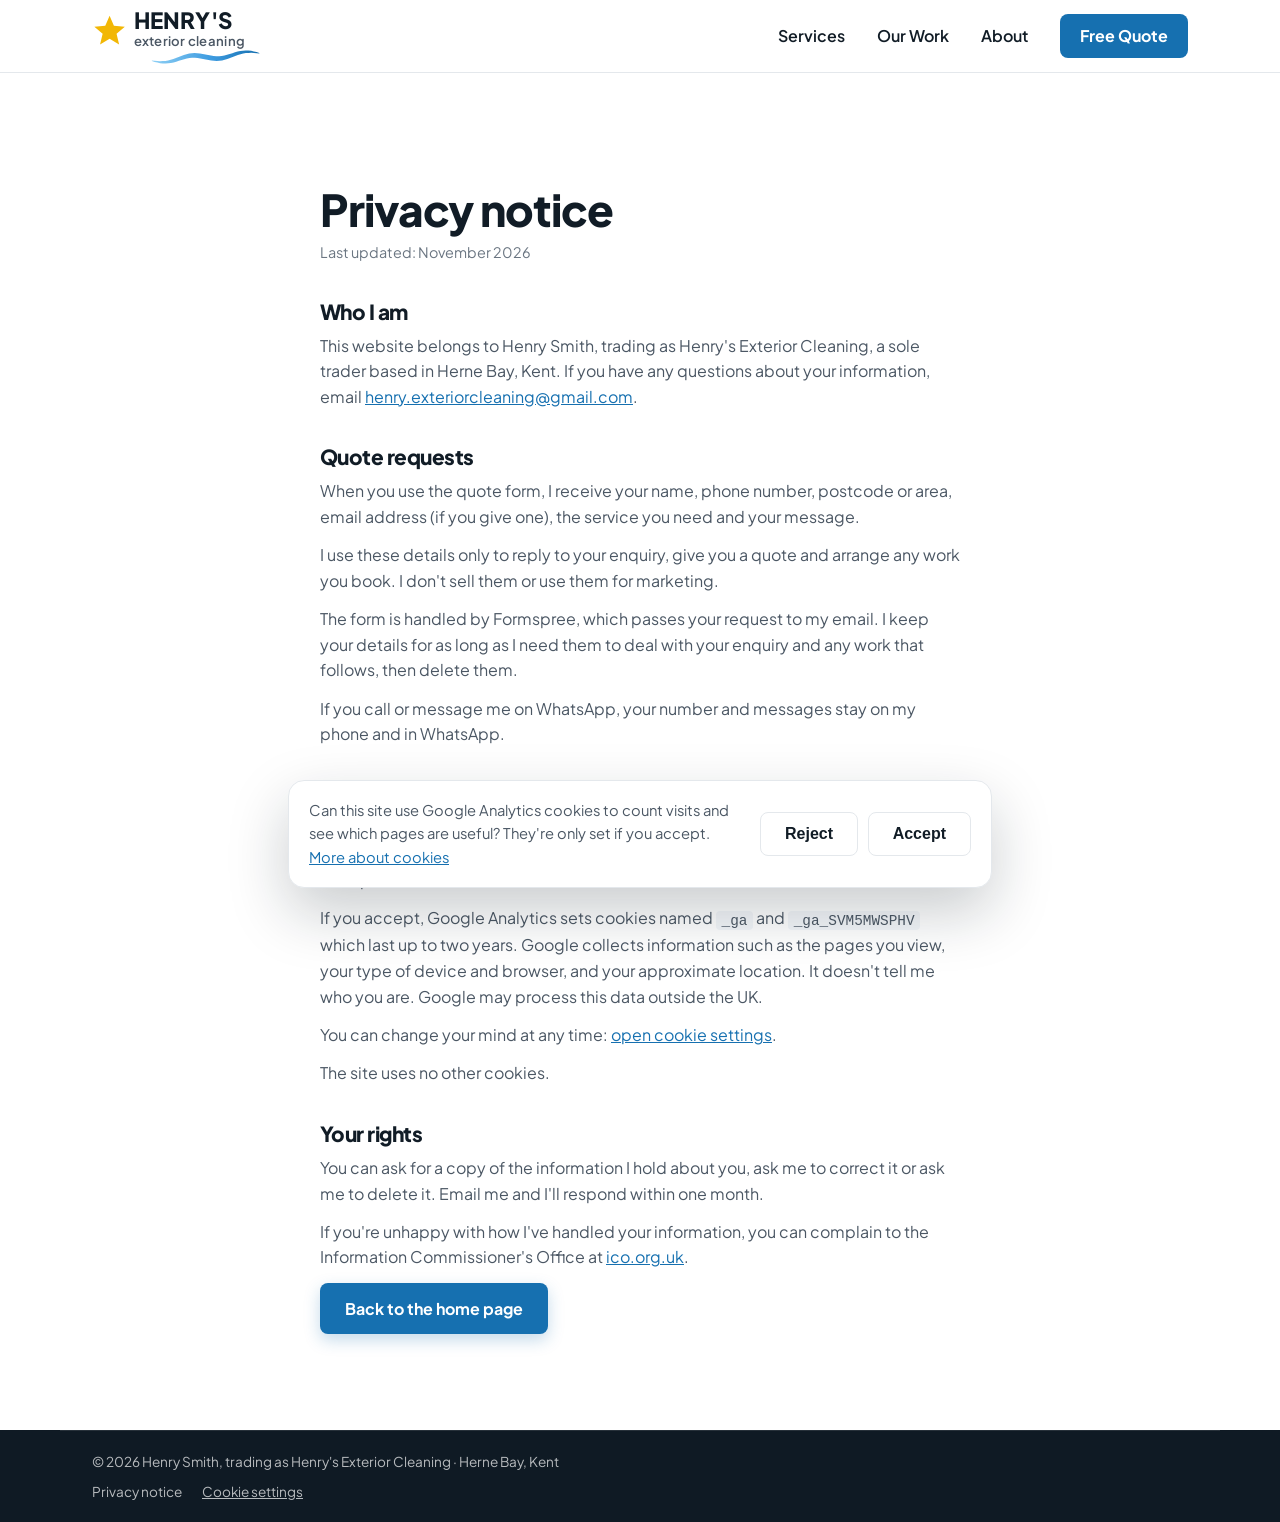
==== privacy.html @ 07d32bc8 "Add Google Analytics with a cookie consent banner and a privacy notice - Analytics (G-SVM5MWSPHV) on" ====
<!DOCTYPE html>
<html lang="en-GB">
<head>
  <meta charset="UTF-8">
  <meta name="viewport" content="width=device-width, initial-scale=1.0">
  <title>Privacy notice | Henry's Exterior Cleaning</title>
  <meta name="robots" content="noindex">
  <link rel="preconnect" href="https://fonts.googleapis.com">
  <link rel="preconnect" href="https://fonts.gstatic.com" crossorigin>
  <link href="https://fonts.googleapis.com/css2?family=Plus+Jakarta+Sans:wght@400;500;600;700;800&display=swap" rel="stylesheet">
  <link rel="stylesheet" href="css/style.css">
</head>
<body class="no-mobile-bar">

  <header class="site-header">
    <div class="container header-inner">
      <a href="index.html" class="logo" aria-label="Henry's Exterior Cleaning, home page">
        <svg class="logo-star" viewBox="0 0 24 24" aria-hidden="true"><path d="M12 1.8l2.95 6.9 7.45.6-5.65 4.9 1.75 7.3L12 17.6l-6.5 3.9 1.75-7.3L1.6 9.3l7.45-.6z"/></svg>
        <span class="logo-text" aria-hidden="true">
          <span class="logo-name">Henry's</span>
          <span class="logo-sub">exterior cleaning</span>
          <svg class="logo-swoosh" viewBox="0 0 150 12" preserveAspectRatio="none">
            <defs>
              <linearGradient id="water" x1="0" x2="1" y1="0" y2="0">
                <stop offset="0" stop-color="#8fd0f5"/>
                <stop offset="0.55" stop-color="#3d9be0"/>
                <stop offset="1" stop-color="#1670b0"/>
              </linearGradient>
            </defs>
            <path fill="url(#water)" d="M1.0 5.65 L4.7 6.12 L8.4 6.58 L12.1 6.94 L15.8 7.11 L19.5 7.08 L23.2 6.82 L26.9 6.34 L30.6 5.69 L34.3 4.90 L38.0 4.06 L41.7 3.22 L45.4 2.47 L49.1 1.86 L52.8 1.45 L56.5 1.28 L60.2 1.35 L63.9 1.65 L67.6 2.16 L71.3 2.81 L75.0 3.55 L78.7 4.30 L82.4 4.98 L86.1 5.54 L89.8 5.92 L93.5 6.08 L97.2 6.02 L100.9 5.74 L104.6 5.29 L108.3 4.70 L112.0 4.06 L115.7 3.42 L119.4 2.87 L123.1 2.46 L126.8 2.25 L130.5 2.28 L134.2 2.55 L137.9 3.05 L141.6 3.76 L145.3 4.63 L149.0 5.65 L149.0 6.35 L145.3 5.88 L141.6 5.42 L137.9 5.06 L134.2 4.89 L130.5 4.92 L126.8 5.18 L123.1 5.66 L119.4 6.31 L115.7 7.10 L112.0 7.94 L108.3 8.78 L104.6 9.53 L100.9 10.14 L97.2 10.55 L93.5 10.72 L89.8 10.65 L86.1 10.35 L82.4 9.84 L78.7 9.19 L75.0 8.45 L71.3 7.70 L67.6 7.02 L63.9 6.46 L60.2 6.08 L56.5 5.92 L52.8 5.98 L49.1 6.26 L45.4 6.71 L41.7 7.30 L38.0 7.94 L34.3 8.58 L30.6 9.13 L26.9 9.54 L23.2 9.75 L19.5 9.72 L15.8 9.45 L12.1 8.95 L8.4 8.24 L4.7 7.37 L1.0 6.35Z"/>
          </svg>
        </span>
      </a>

      <button class="menu-toggle" aria-expanded="false" aria-controls="site-nav">
        <span class="menu-toggle-bar" aria-hidden="true"></span>
        <span class="visually-hidden">Menu</span>
      </button>

      <nav id="site-nav" class="site-nav" aria-label="Main">
        <a href="index.html#services">Services</a>
        <a href="index.html#work">Our Work</a>
        <a href="index.html#about">About</a>
        <a href="index.html#contact" class="nav-cta">Free Quote</a>
      </nav>
    </div>
  </header>

  <main class="legal">
    <div class="container legal-inner">
      <h1>Privacy notice</h1>
      <p class="legal-updated">Last updated: November 2026</p>

      <h2>Who I am</h2>
      <p>This website belongs to Henry Smith, trading as Henry's Exterior Cleaning, a sole trader based in Herne Bay, Kent. If you have any questions about your information, email <a href="mailto:henry.exteriorcleaning@gmail.com">henry.exteriorcleaning@gmail.com</a>.</p>

      <h2>Quote requests</h2>
      <p>When you use the quote form, I receive your name, phone number, postcode or area, email address (if you give one), the service you need and your message.</p>
      <p>I use these details only to reply to your enquiry, give you a quote and arrange any work you book. I don't sell them or use them for marketing.</p>
      <p>The form is handled by Formspree, which passes your request to my email. I keep your details for as long as I need them to deal with your enquiry and any work that follows, then delete them.</p>
      <p>If you call or message me on WhatsApp, your number and messages stay on my phone and in WhatsApp.</p>

      <h2 id="cookies">Cookies and Google Analytics</h2>
      <p>With your permission, this site uses Google Analytics to count visits and see which pages people use and how they found the site. Nothing is set unless you choose Accept on the cookie banner.</p>
      <p>If you accept, Google Analytics sets cookies named <code>_ga</code> and <code>_ga_SVM5MWSPHV</code> which last up to two years. Google collects information such as the pages you view, your type of device and browser, and your approximate location. It doesn't tell me who you are. Google may process this data outside the UK.</p>
      <p>You can change your mind at any time: <button type="button" class="link-button" data-cookie-settings>open cookie settings</button>.</p>
      <p>The site uses no other cookies.</p>

      <h2>Your rights</h2>
      <p>You can ask for a copy of the information I hold about you, ask me to correct it or ask me to delete it. Email me and I'll respond within one month.</p>
      <p>If you're unhappy with how I've handled your information, you can complain to the Information Commissioner's Office at <a href="https://ico.org.uk/make-a-complaint/" target="_blank" rel="noopener">ico.org.uk</a>.</p>

      <p class="legal-back"><a href="index.html" class="btn btn-primary">Back to the home page</a></p>
    </div>
  </main>

  <footer class="site-footer site-footer--simple">
    <div class="container footer-bottom">
      <p>&copy; <span id="year">2026</span> Henry Smith, trading as Henry's Exterior Cleaning &middot; Herne Bay, Kent</p>
      <p class="footer-legal">
        <a href="privacy.html">Privacy notice</a>
        <button type="button" class="link-button" data-cookie-settings>Cookie settings</button>
      </p>
    </div>
  </footer>

  <!-- Cookie consent: Google Analytics only loads after "Accept" (see js/main.js) -->
  <div class="cookie-banner" id="cookie-banner" role="region" aria-label="Cookie choices" hidden>
    <p>Can this site use Google Analytics cookies to count visits and see which pages are useful? They're only set if you accept. <a href="#cookies">More about cookies</a></p>
    <div class="cookie-actions">
      <button type="button" class="btn btn-secondary" data-consent="denied">Reject</button>
      <button type="button" class="btn btn-secondary" data-consent="granted">Accept</button>
    </div>
  </div>

  <script src="js/main.js"></script>
</body>
</html>
---- css/style.css ----
/* =========================================================
   Henry's Exterior Cleaning — styles (mobile-first)
   ========================================================= */

/* ---------- Design tokens ---------- */
:root {
  --heading: #111c26;      /* headings, logo text */
  --text: #4b5764;         /* body text */
  --text-muted: #6b7682;
  --line: #e4e8ec;         /* borders */
  --surface: #f4f7fa;      /* light section background */
  --white: #ffffff;
  --ink: #0f1a24;          /* footer only */

  --blue: #1670b0;         /* the one accent: buttons, links, icons */
  --blue-dark: #115a8e;
  --blue-bright: #3d9be0;
  --blue-tint: #e8f2fa;
  --gold: #f2b705;         /* logo star and review stars only */

  --font: "Plus Jakarta Sans", system-ui, -apple-system, "Segoe UI", Roboto, sans-serif;

  --radius: 8px;
  --radius-lg: 16px;
  --shadow: 0 10px 30px rgba(15, 26, 36, 0.08);
  --shadow-lg: 0 24px 60px rgba(15, 26, 36, 0.22);
  --header-height: 72px;

  --space-section: clamp(3.5rem, 8vw, 6rem);
  --gutter: clamp(1rem, 4vw, 2rem);
}

/* ---------- Base ---------- */
*,
*::before,
*::after {
  margin: 0;
  padding: 0;
  box-sizing: border-box;
}

html {
  scroll-behavior: smooth;
  scroll-padding-top: var(--header-height);
}

body {
  font-family: var(--font);
  font-size: 1rem;
  line-height: 1.6;
  color: var(--text);
  background: var(--white);
  -webkit-font-smoothing: antialiased;
}

img {
  display: block;
  max-width: 100%;
  height: auto;
}

h1, h2, h3 {
  color: var(--heading);
  line-height: 1.12;
  font-weight: 800;
  letter-spacing: -0.025em;
}

h2 {
  font-size: clamp(1.75rem, 4vw, 2.5rem);
  margin-bottom: 1rem;
}

a {
  color: var(--blue);
}

.container {
  width: 100%;
  max-width: 1160px;
  margin: 0 auto;
  padding: 0 var(--gutter);
}

section {
  padding: var(--space-section) 0;
}

.visually-hidden {
  position: absolute;
  width: 1px;
  height: 1px;
  overflow: hidden;
  clip: rect(0 0 0 0);
  white-space: nowrap;
}

:focus-visible {
  outline: 3px solid var(--blue-bright);
  outline-offset: 2px;
}

/* ---------- Buttons ---------- */
.btn {
  display: inline-flex;
  align-items: center;
  justify-content: center;
  gap: 0.55rem;
  min-height: 50px;
  padding: 0.75rem 1.5rem;
  border-radius: var(--radius);
  border: 1px solid transparent;
  font-weight: 700;
  font-size: 1rem;
  text-decoration: none;
  transition: background-color 0.2s, border-color 0.2s, color 0.2s;
}

.btn-primary {
  background: var(--blue);
  color: var(--white);
  box-shadow: 0 6px 16px rgba(22, 112, 176, 0.25);
}

.btn-primary:hover {
  background: var(--blue-dark);
}

.btn-secondary {
  border-color: var(--line);
  color: var(--heading);
  background: var(--white);
}

.btn-secondary:hover {
  border-color: var(--blue);
  color: var(--blue);
}

/* Quiet secondary button for use on photos / dark backgrounds */
.btn-ghost {
  border-color: rgba(255, 255, 255, 0.55);
  color: var(--white);
  background: rgba(255, 255, 255, 0.08);
  backdrop-filter: blur(4px);
}

.btn-ghost:hover {
  border-color: var(--white);
  background: rgba(255, 255, 255, 0.18);
}

.btn-icon {
  width: 1.2rem;
  height: 1.2rem;
}

/* ---------- Header ---------- */
.site-header {
  position: sticky;
  top: 0;
  z-index: 100;
  background: rgba(255, 255, 255, 0.96);
  backdrop-filter: blur(8px);
  border-bottom: 1px solid var(--line);
}

.header-inner {
  display: flex;
  align-items: center;
  justify-content: space-between;
  min-height: var(--header-height);
}

/* Logo: gold star + stacked text + watery wave (based on his shirt logo) */
.logo {
  display: flex;
  align-items: center;
  gap: 0.4rem;
  padding: 0.5rem 0;
  color: var(--heading);
  text-decoration: none;
}

.logo-star {
  flex: none;
  width: 2.2rem;
  height: 2.2rem;
  fill: var(--gold);
  margin-top: -0.7rem; /* sits up by "Henry's", like the shirt logo */
}

.logo-text {
  position: relative;
  display: flex;
  flex-direction: column;
  line-height: 1;
  padding-bottom: 1rem;
}

.logo-name {
  font-size: 1.4rem;
  font-weight: 800;
  text-transform: uppercase;
  letter-spacing: 0.01em;
}

.logo-sub {
  font-size: 0.82rem;
  font-weight: 600;
  letter-spacing: 0.02em;
  color: var(--text);
  margin-top: 0.15rem;
}

/* Wave under the text, nudged right of centre */
.logo-swoosh {
  position: absolute;
  bottom: 0;
  left: 16%;
  width: 98%;
  height: 0.75rem;
  transform: rotate(-4deg); /* rises slightly to the right, like the shirt logo */
  transform-origin: center;
}

/* Mobile menu button */
.menu-toggle {
  display: flex;
  align-items: center;
  justify-content: center;
  width: 48px;
  height: 48px;
  background: none;
  border: 0;
  cursor: pointer;
}

.menu-toggle-bar,
.menu-toggle-bar::before,
.menu-toggle-bar::after {
  display: block;
  width: 24px;
  height: 2px;
  background: var(--heading);
  border-radius: 2px;
  transition: transform 0.25s, opacity 0.25s;
}

.menu-toggle-bar {
  position: relative;
}

.menu-toggle-bar::before,
.menu-toggle-bar::after {
  content: "";
  position: absolute;
  left: 0;
}

.menu-toggle-bar::before { top: -7px; }
.menu-toggle-bar::after  { top: 7px; }

.menu-toggle[aria-expanded="true"] .menu-toggle-bar { background: transparent; }
.menu-toggle[aria-expanded="true"] .menu-toggle-bar::before { transform: translateY(7px) rotate(45deg); }
.menu-toggle[aria-expanded="true"] .menu-toggle-bar::after  { transform: translateY(-7px) rotate(-45deg); }

/* Mobile nav: dropdown panel under the header */
.site-nav {
  display: none;
  position: absolute;
  top: 100%;
  left: 0;
  right: 0;
  flex-direction: column;
  padding: 0.5rem var(--gutter) 1.25rem;
  background: var(--white);
  border-bottom: 1px solid var(--line);
  box-shadow: var(--shadow);
}

.site-nav.is-open {
  display: flex;
}

.site-nav a {
  color: var(--heading);
  text-decoration: none;
  font-weight: 600;
  padding: 0.85rem 0;
  border-bottom: 1px solid var(--line);
}

.site-nav a.nav-cta {
  margin-top: 0.75rem;
  border: 0;
  border-radius: var(--radius);
  background: var(--blue);
  color: var(--white);
  text-align: center;
  font-weight: 700;
}

/* ---------- Hero ---------- */
/* Full-width photo background with a dark overlay so white text reads clearly.
   Overlay is heaviest on the text side and lighter on the right so the result shows. */
.hero {
  position: relative;
  isolation: isolate;
  overflow: hidden;
  color: rgba(255, 255, 255, 0.88);
  background: var(--ink);
  padding: clamp(3rem, 8vw, 6rem) 0 clamp(3.5rem, 8vw, 6rem);
}

.hero-bg,
.hero-bg img {
  position: absolute;
  inset: 0;
  width: 100%;
  height: 100%;
  object-fit: cover;
  object-position: center 70%;
  z-index: -2;
}

.hero::before {
  content: "";
  position: absolute;
  inset: 0;
  z-index: -1;
  background: linear-gradient(180deg, rgba(10, 18, 26, 0.82) 0%, rgba(10, 18, 26, 0.6) 55%, rgba(10, 18, 26, 0.75) 100%);
}

.hero-inner {
  display: grid;
  gap: 2.5rem;
  align-items: center;
}

.eyebrow {
  margin-bottom: 1rem;
  font-size: 0.8rem;
  font-weight: 700;
  letter-spacing: 0.12em;
  text-transform: uppercase;
  color: #8fd0f5;
}

.hero h1 {
  color: var(--white);
  font-size: clamp(2.1rem, 5vw, 3.5rem);
  margin-bottom: 1.25rem;
  max-width: 16ch;
  text-shadow: 0 2px 20px rgba(0, 0, 0, 0.25);
}

.hero-lead {
  font-size: clamp(1.05rem, 2vw, 1.2rem);
  max-width: 34rem;
  margin-bottom: 2rem;
}

.hero-buttons {
  display: flex;
  flex-wrap: wrap;
  gap: 0.75rem;
  margin-bottom: 2rem;
}

.hero-buttons .btn {
  flex: 1 1 220px;
}

.hero-points {
  display: grid;
  gap: 0.6rem;
  list-style: none;
  font-weight: 600;
  color: var(--white);
}

.hero-points li {
  display: flex;
  align-items: center;
  gap: 0.65rem;
}

.hero-points svg {
  flex: none;
  width: 1.4rem;
  height: 1.4rem;
  padding: 0.2rem;
  border-radius: 50%;
  background: rgba(255, 255, 255, 0.16);
  fill: none;
  stroke: var(--white);
  stroke-width: 3;
  stroke-linecap: round;
  stroke-linejoin: round;
}

/* Henry's photo card */
.henry-card {
  width: 70%;
  max-width: 300px;
  padding: 6px 6px 0;
  border-radius: var(--radius-lg);
  background: var(--white);
  box-shadow: var(--shadow-lg);
}

.henry-card img {
  border-radius: calc(var(--radius-lg) - 4px);
}

.henry-card figcaption {
  padding: 0.45rem 0.25rem 0.55rem;
  font-size: 0.85rem;
  font-weight: 700;
  color: var(--heading);
  text-align: center;
}

/* ---------- Shared section bits ---------- */
.section-head {
  max-width: 40rem;
  margin-bottom: clamp(2rem, 5vw, 3rem);
}

.section-head--center {
  margin-left: auto;
  margin-right: auto;
  text-align: center;
}

.section-head p:last-child {
  font-size: 1.1rem;
}

.kicker {
  margin-bottom: 0.6rem;
  font-size: 0.8rem;
  font-weight: 700;
  letter-spacing: 0.12em;
  text-transform: uppercase;
  color: var(--blue);
}

h3 {
  font-size: 1.15rem;
  margin-bottom: 0.35rem;
  letter-spacing: -0.01em;
}

.btn-block {
  width: 100%;
}

/* ---------- Services ---------- */
.service-features {
  display: grid;
  gap: 1.25rem;
  margin-bottom: 1.25rem;
}

.service-feature {
  position: relative;
  overflow: hidden;
  min-height: 300px;
  display: flex;
  align-items: flex-end;
  border-radius: var(--radius-lg);
  background: var(--ink);
  isolation: isolate;
}

.service-feature img {
  position: absolute;
  inset: 0;
  width: 100%;
  height: 100%;
  object-fit: cover;
  z-index: -2;
  transition: transform 0.5s ease;
}

/* Keep Henry in frame when the square photo is cropped */
.service-feature--window img {
  object-position: 15% center;
}

.service-feature:hover img {
  transform: scale(1.04);
}

/* Fade to dark at the bottom so the text reads */
.service-feature::after {
  content: "";
  position: absolute;
  inset: 0;
  z-index: -1;
  background: linear-gradient(180deg, rgba(10, 18, 26, 0) 35%, rgba(10, 18, 26, 0.88) 100%);
}

.service-feature-body {
  padding: 1.5rem;
  color: rgba(255, 255, 255, 0.88);
}

.service-feature h3 {
  color: var(--white);
  font-size: 1.35rem;
}

.service-list {
  display: grid;
  gap: 1.25rem;
  list-style: none;
}

.service-item {
  display: flex;
  gap: 1rem;
  align-items: flex-start;
  padding: 1.5rem;
  border: 1px solid var(--line);
  border-radius: var(--radius-lg);
  background: var(--white);
  transition: border-color 0.2s, box-shadow 0.2s;
}

.service-item:hover {
  border-color: transparent;
  box-shadow: var(--shadow);
}

.service-icon {
  flex: none;
  display: grid;
  place-items: center;
  width: 3rem;
  height: 3rem;
  border-radius: 12px;
  background: var(--blue-tint);
}

.service-icon svg {
  width: 1.6rem;
  height: 1.6rem;
  fill: none;
  stroke: var(--blue);
  stroke-width: 1.8;
  stroke-linecap: round;
  stroke-linejoin: round;
}

/* ---------- Our work ---------- */
.work {
  background: var(--surface);
}

/* Swipeable row: one job per screen on phones, with a peek of the next */
.work-grid {
  --work-gap: 1rem;
  display: grid;
  grid-auto-flow: column;
  grid-auto-columns: 86%;
  gap: var(--work-gap);
  overflow-x: auto;
  overscroll-behavior-x: contain;
  scroll-snap-type: x mandatory;
  scrollbar-width: none;
}

.work-grid::-webkit-scrollbar {
  display: none;
}

.work-grid:focus-visible {
  outline: 2px solid var(--blue);
  outline-offset: 4px;
  border-radius: var(--radius-lg);
}

.work-item {
  scroll-snap-align: start;
}

.work-controls {
  display: flex;
  align-items: center;
  justify-content: center;
  gap: 1.25rem;
  margin-top: 1.5rem;
}

.work-arrow {
  display: grid;
  place-items: center;
  width: 2.75rem;
  height: 2.75rem;
  border: 1px solid var(--line);
  border-radius: 50%;
  background: var(--white);
  color: var(--heading);
  cursor: pointer;
  transition: border-color 0.2s, color 0.2s, opacity 0.2s;
}

.work-arrow:hover:not(:disabled) {
  border-color: var(--blue);
  color: var(--blue);
}

.work-arrow:disabled {
  opacity: 0.35;
  cursor: default;
}

.work-arrow svg {
  width: 1.25rem;
  height: 1.25rem;
  fill: none;
  stroke: currentColor;
  stroke-width: 2.2;
  stroke-linecap: round;
  stroke-linejoin: round;
}

.work-count {
  min-width: 3.5rem;
  text-align: center;
  font-weight: 600;
  color: var(--text-muted);
  font-variant-numeric: tabular-nums;
}

.work-item figcaption {
  margin-top: 0.7rem;
  font-weight: 600;
  color: var(--heading);
}

.work-photo {
  position: relative;
  overflow: hidden;
  border-radius: var(--radius-lg);
  aspect-ratio: 4 / 3;
  background: var(--line);
}

.work-photo img {
  width: 100%;
  height: 100%;
  object-fit: cover;
}

/* Before and after photos side by side */
.work-pair {
  position: relative;
  display: grid;
  grid-template-columns: 1fr 1fr;
  gap: 0.5rem;
}

.work-pair .work-photo {
  aspect-ratio: 3 / 4;
}

/* Before/After labels, shown on the first pair only */
.ba-tag {
  position: absolute;
  top: 0.75rem;
  left: 0.75rem;
  padding: 0.3rem 0.75rem;
  border-radius: 999px;
  background: rgba(255, 255, 255, 0.92);
  color: var(--heading);
  font-size: 0.72rem;
  font-weight: 700;
  letter-spacing: 0.08em;
  text-transform: uppercase;
  box-shadow: 0 2px 8px rgba(0, 0, 0, 0.15);
}

/* Single half-cleaned photo, sized to match a pair */
.work-photo--wide {
  aspect-ratio: 3 / 2;
}

.work-more {
  margin-top: 1.5rem;
  text-align: center;
  font-weight: 500;
}

.work-more a {
  font-weight: 700;
}

/* ---------- How it works ---------- */
.steps {
  display: grid;
  gap: 2rem;
  list-style: none;
  counter-reset: none;
}

.step {
  position: relative;
  text-align: center;
  max-width: 20rem;
  margin: 0 auto;
}

.step-num {
  display: grid;
  place-items: center;
  width: 3.5rem;
  height: 3.5rem;
  margin: 0 auto 1rem;
  border-radius: 50%;
  background: var(--blue);
  color: var(--white);
  font-size: 1.35rem;
  font-weight: 800;
  box-shadow: 0 0 0 8px var(--blue-tint);
}

/* ---------- About ---------- */
.about {
  background: var(--surface);
}

.about-inner {
  display: grid;
  gap: 2.5rem;
  align-items: center;
}

.about-photo img {
  width: 100%;
  border-radius: var(--radius-lg);
  box-shadow: var(--shadow-lg);
}

.about-text p {
  margin-bottom: 1rem;
  font-size: 1.05rem;
}

.about-text .kicker {
  font-size: 0.8rem;
  margin-bottom: 0.6rem;
}

.about-text .btn {
  margin-top: 0.75rem;
}

/* ---------- Contact ---------- */
.contact-inner {
  display: grid;
  gap: 2.5rem;
  align-items: start;
}

.contact-text > p:not(.kicker) {
  font-size: 1.1rem;
  margin-bottom: 1.75rem;
}

.contact-buttons {
  display: grid;
  gap: 0.85rem;
  margin-bottom: 2rem;
}

.contact-option {
  display: flex;
  align-items: center;
  gap: 1rem;
  padding: 1rem 1.25rem;
  border: 1px solid var(--line);
  border-radius: var(--radius-lg);
  color: var(--text);
  text-decoration: none;
  transition: border-color 0.2s, box-shadow 0.2s;
}

.contact-option:hover {
  border-color: var(--blue);
  box-shadow: var(--shadow);
}

.contact-option strong {
  display: block;
  color: var(--heading);
  font-size: 1.05rem;
}

.contact-option-icon {
  flex: none;
  display: grid;
  place-items: center;
  width: 3rem;
  height: 3rem;
  border-radius: 50%;
  background: var(--blue);
}

.contact-option-icon--wa {
  background: #1f9d55; /* WhatsApp green, so it's instantly recognisable */
}

.contact-option-icon svg {
  width: 1.4rem;
  height: 1.4rem;
  fill: none;
  stroke: var(--white);
  stroke-width: 2;
  stroke-linejoin: round;
}

.areas {
  padding-top: 1.5rem;
  border-top: 1px solid var(--line);
}

.quote-form {
  padding: clamp(1.5rem, 4vw, 2.25rem);
  border-radius: var(--radius-lg);
  background: var(--white);
  border: 1px solid var(--line);
  box-shadow: var(--shadow-lg);
}

.quote-form h3 {
  font-size: 1.35rem;
  margin-bottom: 1.25rem;
}

.form-row {
  display: flex;
  flex-direction: column;
  gap: 0.35rem;
  margin-bottom: 1rem;
}

.form-grid {
  display: grid;
  gap: 0 1rem;
}

.quote-form label {
  font-size: 0.9rem;
  font-weight: 600;
  color: var(--heading);
}

.optional {
  font-weight: 400;
  color: var(--text-muted);
}

.quote-form input,
.quote-form select,
.quote-form textarea {
  width: 100%;
  min-height: 48px;
  padding: 0.7rem 0.9rem;
  border: 1px solid #cfd6dd;
  border-radius: var(--radius);
  background: var(--white);
  color: var(--heading);
  font: inherit;
  transition: border-color 0.2s, box-shadow 0.2s;
}

.quote-form textarea {
  resize: vertical;
}

/* Spam-trap field: keep it fully hidden (the rule above would stretch it off-screen) */
.quote-form .visually-hidden {
  width: 1px;
  min-height: 0;
  padding: 0;
  border: 0;
}

.quote-form input:focus,
.quote-form select:focus,
.quote-form textarea:focus {
  outline: none;
  border-color: var(--blue);
  box-shadow: 0 0 0 3px var(--blue-tint);
}

.form-note {
  margin-top: 0.75rem;
  font-size: 0.85rem;
  text-align: center;
  color: var(--text-muted);
}

/* ---------- Footer ---------- */
.site-footer {
  background: var(--ink);
  color: rgba(255, 255, 255, 0.7);
  padding: 3.5rem 0 0;
  font-size: 0.95rem;
}

.footer-inner {
  display: grid;
  gap: 2rem;
  padding-bottom: 2.5rem;
}

.footer-name {
  margin-bottom: 0.5rem;
  color: var(--white);
  font-size: 1.1rem;
  font-weight: 800;
}

.footer-star {
  color: var(--gold);
}

.footer-brand p:last-child {
  max-width: 22rem;
}

.site-footer h3 {
  margin-bottom: 0.75rem;
  color: var(--white);
  font-size: 0.8rem;
  letter-spacing: 0.12em;
  text-transform: uppercase;
}

.footer-links,
.footer-contact {
  display: flex;
  flex-direction: column;
  align-items: flex-start;
  gap: 0.4rem;
}

.site-footer a {
  color: rgba(255, 255, 255, 0.8);
  text-decoration: none;
}

.site-footer a:hover {
  color: var(--white);
}

.socials {
  display: flex;
  gap: 0.6rem;
  margin-top: 0.75rem;
}

.socials a {
  display: grid;
  place-items: center;
  width: 2.5rem;
  height: 2.5rem;
  border-radius: 50%;
  background: rgba(255, 255, 255, 0.08);
  transition: background-color 0.2s;
}

.socials a:hover {
  background: var(--blue);
}

.socials svg {
  width: 1.15rem;
  height: 1.15rem;
  fill: var(--white);
}

.socials .icon-stroke {
  fill: none;
  stroke: var(--white);
  stroke-width: 2;
}

.footer-bottom {
  padding-top: 1.25rem;
  padding-bottom: 1.25rem;
  border-top: 1px solid rgba(255, 255, 255, 0.1);
  font-size: 0.85rem;
}

/* Privacy link and cookie settings under the copyright line */
.footer-legal {
  display: flex;
  flex-wrap: wrap;
  gap: 0.4rem 1.25rem;
  margin-top: 0.5rem;
}

.footer-legal a,
.footer-legal .link-button {
  color: rgba(255, 255, 255, 0.7);
}

.footer-legal a:hover,
.footer-legal .link-button:hover {
  color: var(--white);
}

/* A button that looks like a text link */
.link-button {
  padding: 0;
  border: 0;
  background: none;
  font: inherit;
  color: var(--blue);
  text-decoration: underline;
  cursor: pointer;
}

/* ---------- Cookie banner ---------- */
.cookie-banner {
  position: fixed;
  left: var(--gutter);
  right: var(--gutter);
  bottom: calc(0.75rem + env(safe-area-inset-bottom));
  z-index: 100;
  display: grid;
  gap: 0.9rem;
  max-width: 44rem;
  margin: 0 auto;
  padding: 1.1rem 1.25rem;
  border: 1px solid var(--line);
  border-radius: var(--radius-lg);
  background: var(--white);
  box-shadow: var(--shadow-lg);
  font-size: 0.92rem;
  color: var(--text);
}

.cookie-banner[hidden] {
  display: none;
}

.cookie-actions {
  display: grid;
  grid-template-columns: 1fr 1fr;
  gap: 0.6rem;
}

.cookie-actions .btn {
  min-height: 44px;
}

@media (min-width: 640px) {
  .cookie-banner {
    grid-template-columns: 1fr auto;
    align-items: center;
    gap: 1.25rem;
  }

  .cookie-actions {
    grid-template-columns: auto auto;
  }
}

/* ---------- Privacy notice page ---------- */
.legal {
  padding: calc(var(--header-height) + 2.5rem) 0 var(--space-section);
}

.legal-inner {
  max-width: 44rem;
}

.legal h1 {
  font-size: clamp(2rem, 6vw, 2.75rem);
}

.legal h2 {
  margin-top: 2.25rem;
  margin-bottom: 0.6rem;
  font-size: 1.3rem;
}

.legal p + p {
  margin-top: 0.8rem;
}

.legal-updated {
  margin-top: 0.4rem;
  color: var(--text-muted);
  font-size: 0.9rem;
}

.legal code {
  font-size: 0.9em;
  padding: 0.1rem 0.35rem;
  border-radius: 4px;
  background: var(--surface);
}

.legal-back {
  margin-top: 2.5rem;
}

.site-footer--simple {
  padding-top: 0;
}

/* Pages without the call/WhatsApp bar don't need space for it */
body.no-mobile-bar {
  padding-bottom: 0;
}

/* ---------- Mobile call/WhatsApp bar ---------- */
.mobile-bar {
  position: fixed;
  left: 0;
  right: 0;
  bottom: 0;
  z-index: 90;
  display: grid;
  grid-template-columns: 1fr 1fr;
  gap: 0.6rem;
  padding: 0.6rem var(--gutter) calc(0.6rem + env(safe-area-inset-bottom));
  background: rgba(255, 255, 255, 0.97);
  border-top: 1px solid var(--line);
  box-shadow: 0 -6px 20px rgba(15, 26, 36, 0.08);
}

.mobile-bar-btn {
  display: flex;
  align-items: center;
  justify-content: center;
  gap: 0.5rem;
  min-height: 48px;
  border-radius: var(--radius);
  border: 1px solid var(--line);
  color: var(--heading);
  font-weight: 700;
  text-decoration: none;
}

.mobile-bar-btn--primary {
  border-color: #1f9d55;
  background: #1f9d55;
  color: var(--white);
}

.mobile-bar-btn svg {
  width: 1.2rem;
  height: 1.2rem;
  fill: none;
  stroke: currentColor;
  stroke-width: 2;
  stroke-linejoin: round;
}

/* Leave room so the bar never covers the footer */
body {
  padding-bottom: 72px;
}

/* =========================================================
   Tablet and up
   ========================================================= */
@media (min-width: 640px) {
  .hero-buttons .btn {
    flex: 0 0 auto;
  }
}

/* Wide screens: roof photo, overlay fades left to right, Henry's card on the right */
@media (min-width: 760px) {
  .hero {
    min-height: 600px;
    display: flex;
    align-items: center;
  }

  .hero::before {
    background: linear-gradient(90deg, rgba(10, 18, 26, 0.88) 0%, rgba(10, 18, 26, 0.7) 45%, rgba(10, 18, 26, 0.25) 100%);
  }

  .hero-bg img {
    object-position: center 55%;
  }

  .hero-inner {
    grid-template-columns: 1fr auto;
    gap: 3rem;
  }

  .henry-card {
    width: 260px;
    transform: rotate(2deg);
  }

}

/* =========================================================
   Desktop and up
   ========================================================= */
@media (min-width: 960px) {
  .menu-toggle {
    display: none;
  }

  .site-nav,
  .site-nav.is-open {
    display: flex;
    position: static;
    flex-direction: row;
    align-items: center;
    gap: 2rem;
    padding: 0;
    border: 0;
    background: none;
    box-shadow: none;
  }

  .site-nav a {
    padding: 0.5rem 0;
    border: 0;
  }

  .site-nav a:hover {
    color: var(--blue);
  }

  .site-nav a.nav-cta {
    margin: 0;
    padding: 0.6rem 1.25rem;
  }

  .site-nav a.nav-cta:hover {
    color: var(--white);
    background: var(--blue-dark);
  }
}

/* =========================================================
   Sections: tablet and desktop layouts
   ========================================================= */
@media (min-width: 640px) {
  .service-list {
    grid-template-columns: 1fr 1fr;
  }

  .work-grid {
    --work-gap: 1.25rem;
    grid-auto-columns: calc((100% - var(--work-gap)) / 2);
  }

  .form-grid {
    grid-template-columns: 1fr 1fr;
  }

  .footer-inner {
    grid-template-columns: 2fr 1fr 1fr;
  }
}

@media (min-width: 760px) {
  .service-features {
    grid-template-columns: 1fr 1fr;
  }

  .service-feature {
    min-height: 380px;
  }

  .steps {
    grid-template-columns: repeat(3, 1fr);
  }

  /* Dotted line joining the step numbers */
  .step:not(:last-child)::after {
    content: "";
    position: absolute;
    top: 1.75rem;
    left: calc(50% + 2.75rem);
    width: calc(100% - 5.5rem + 2rem);
    border-top: 2px dashed #c7d3de;
  }

  /* Phones get the call/WhatsApp bar; bigger screens don't need it */
  .mobile-bar {
    display: none;
  }

  body {
    padding-bottom: 0;
  }
}

@media (min-width: 1100px) {
  .service-features {
    grid-template-columns: repeat(4, 1fr);
  }
}

@media (min-width: 960px) {
  .work-grid {
    grid-auto-columns: calc((100% - 2 * var(--work-gap)) / 3);
  }

  .service-list {
    grid-template-columns: repeat(4, 1fr);
  }

  .service-item {
    flex-direction: column;
  }

  .about-inner {
    grid-template-columns: 1fr 1fr;
    gap: 4rem;
  }

  .contact-inner {
    grid-template-columns: 1fr 1.1fr;
    gap: 4rem;
  }
}
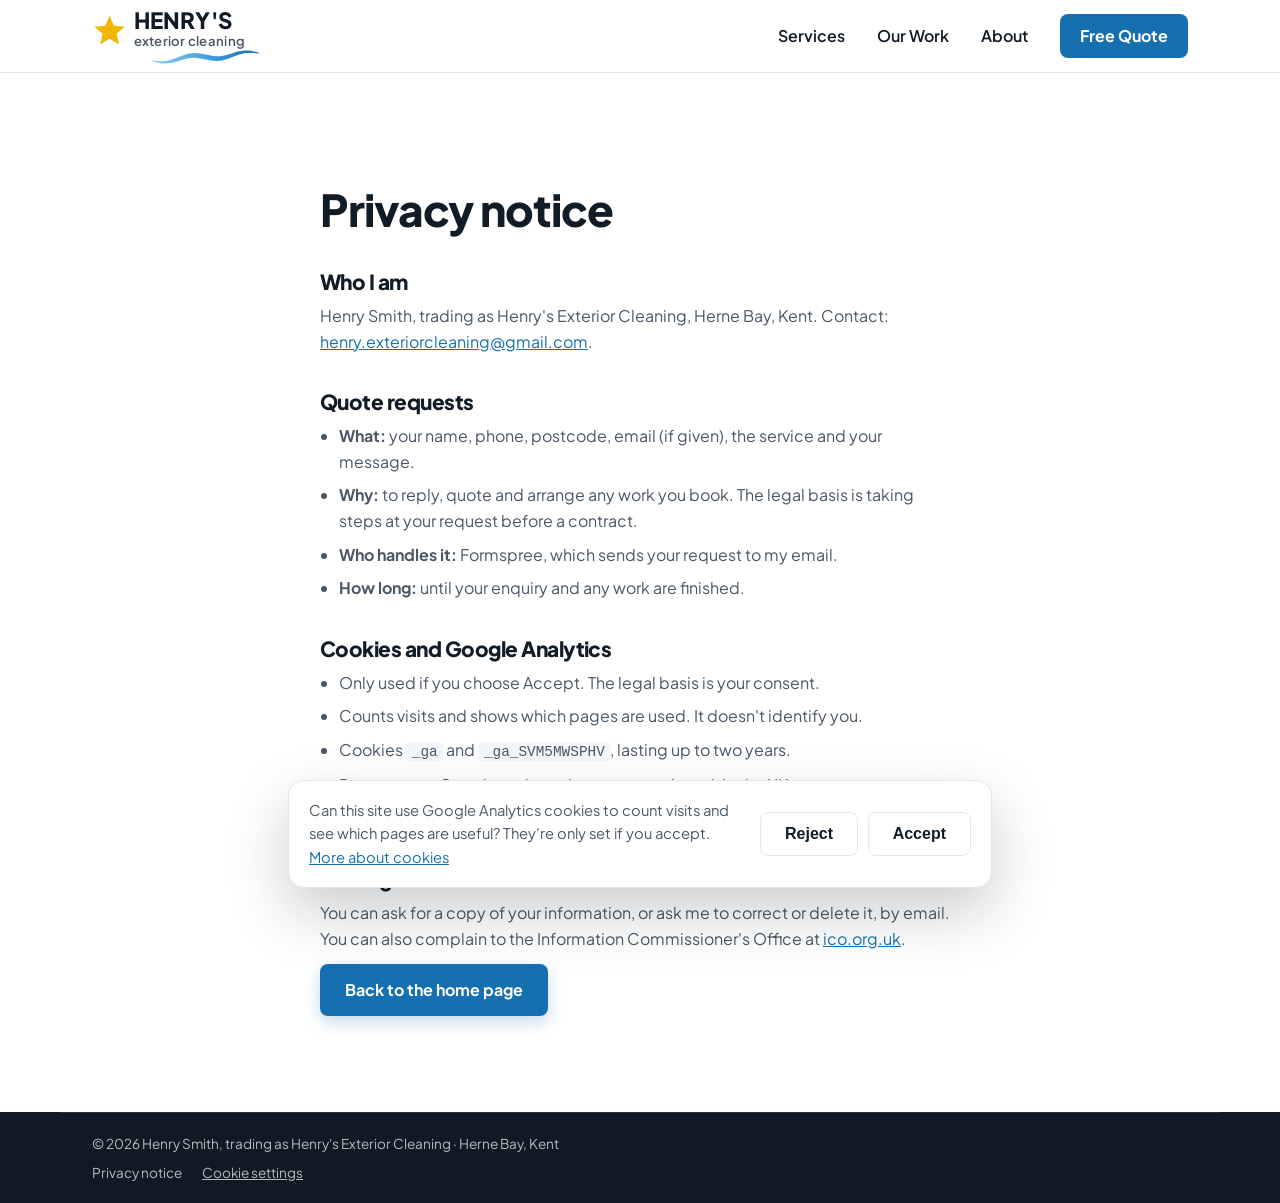
==== commit 2211962e: "Shorten the privacy notice and add the lawful basis Same required points in about 170 words, as bull" ====
--- a/privacy.html
+++ b/privacy.html
@@ -49,26 +49,29 @@
   <main class="legal">
     <div class="container legal-inner">
       <h1>Privacy notice</h1>
-      <p class="legal-updated">Last updated: November 2026</p>
 
       <h2>Who I am</h2>
-      <p>This website belongs to Henry Smith, trading as Henry's Exterior Cleaning, a sole trader based in Herne Bay, Kent. If you have any questions about your information, email <a href="mailto:henry.exteriorcleaning@gmail.com">henry.exteriorcleaning@gmail.com</a>.</p>
+      <p>Henry Smith, trading as Henry's Exterior Cleaning, Herne Bay, Kent. Contact: <a href="mailto:henry.exteriorcleaning@gmail.com">henry.exteriorcleaning@gmail.com</a>.</p>
 
       <h2>Quote requests</h2>
-      <p>When you use the quote form, I receive your name, phone number, postcode or area, email address (if you give one), the service you need and your message.</p>
-      <p>I use these details only to reply to your enquiry, give you a quote and arrange any work you book. I don't sell them or use them for marketing.</p>
-      <p>The form is handled by Formspree, which passes your request to my email. I keep your details for as long as I need them to deal with your enquiry and any work that follows, then delete them.</p>
-      <p>If you call or message me on WhatsApp, your number and messages stay on my phone and in WhatsApp.</p>
+      <ul>
+        <li><strong>What:</strong> your name, phone, postcode, email (if given), the service and your message.</li>
+        <li><strong>Why:</strong> to reply, quote and arrange any work you book. The legal basis is taking steps at your request before a contract.</li>
+        <li><strong>Who handles it:</strong> Formspree, which sends your request to my email.</li>
+        <li><strong>How long:</strong> until your enquiry and any work are finished.</li>
+      </ul>
 
       <h2 id="cookies">Cookies and Google Analytics</h2>
-      <p>With your permission, this site uses Google Analytics to count visits and see which pages people use and how they found the site. Nothing is set unless you choose Accept on the cookie banner.</p>
-      <p>If you accept, Google Analytics sets cookies named <code>_ga</code> and <code>_ga_SVM5MWSPHV</code> which last up to two years. Google collects information such as the pages you view, your type of device and browser, and your approximate location. It doesn't tell me who you are. Google may process this data outside the UK.</p>
-      <p>You can change your mind at any time: <button type="button" class="link-button" data-cookie-settings>open cookie settings</button>.</p>
-      <p>The site uses no other cookies.</p>
+      <ul>
+        <li>Only used if you choose Accept. The legal basis is your consent.</li>
+        <li>Counts visits and shows which pages are used. It doesn't identify you.</li>
+        <li>Cookies <code>_ga</code> and <code>_ga_SVM5MWSPHV</code>, lasting up to two years.</li>
+        <li>Data goes to Google and may be processed outside the UK.</li>
+        <li>Change your choice any time: <button type="button" class="link-button" data-cookie-settings>cookie settings</button>.</li>
+      </ul>
 
       <h2>Your rights</h2>
-      <p>You can ask for a copy of the information I hold about you, ask me to correct it or ask me to delete it. Email me and I'll respond within one month.</p>
-      <p>If you're unhappy with how I've handled your information, you can complain to the Information Commissioner's Office at <a href="https://ico.org.uk/make-a-complaint/" target="_blank" rel="noopener">ico.org.uk</a>.</p>
+      <p>You can ask for a copy of your information, or ask me to correct or delete it, by email. You can also complain to the Information Commissioner's Office at <a href="https://ico.org.uk/make-a-complaint/" target="_blank" rel="noopener">ico.org.uk</a>.</p>
 
       <p class="legal-back"><a href="index.html" class="btn btn-primary">Back to the home page</a></p>
     </div>
--- a/css/style.css
+++ b/css/style.css
@@ -1096,10 +1096,10 @@
   margin-top: 0.8rem;
 }
 
-.legal-updated {
-  margin-top: 0.4rem;
-  color: var(--text-muted);
-  font-size: 0.9rem;
+.legal ul {
+  display: grid;
+  gap: 0.5rem;
+  padding-left: 1.2rem;
 }
 
 .legal code {
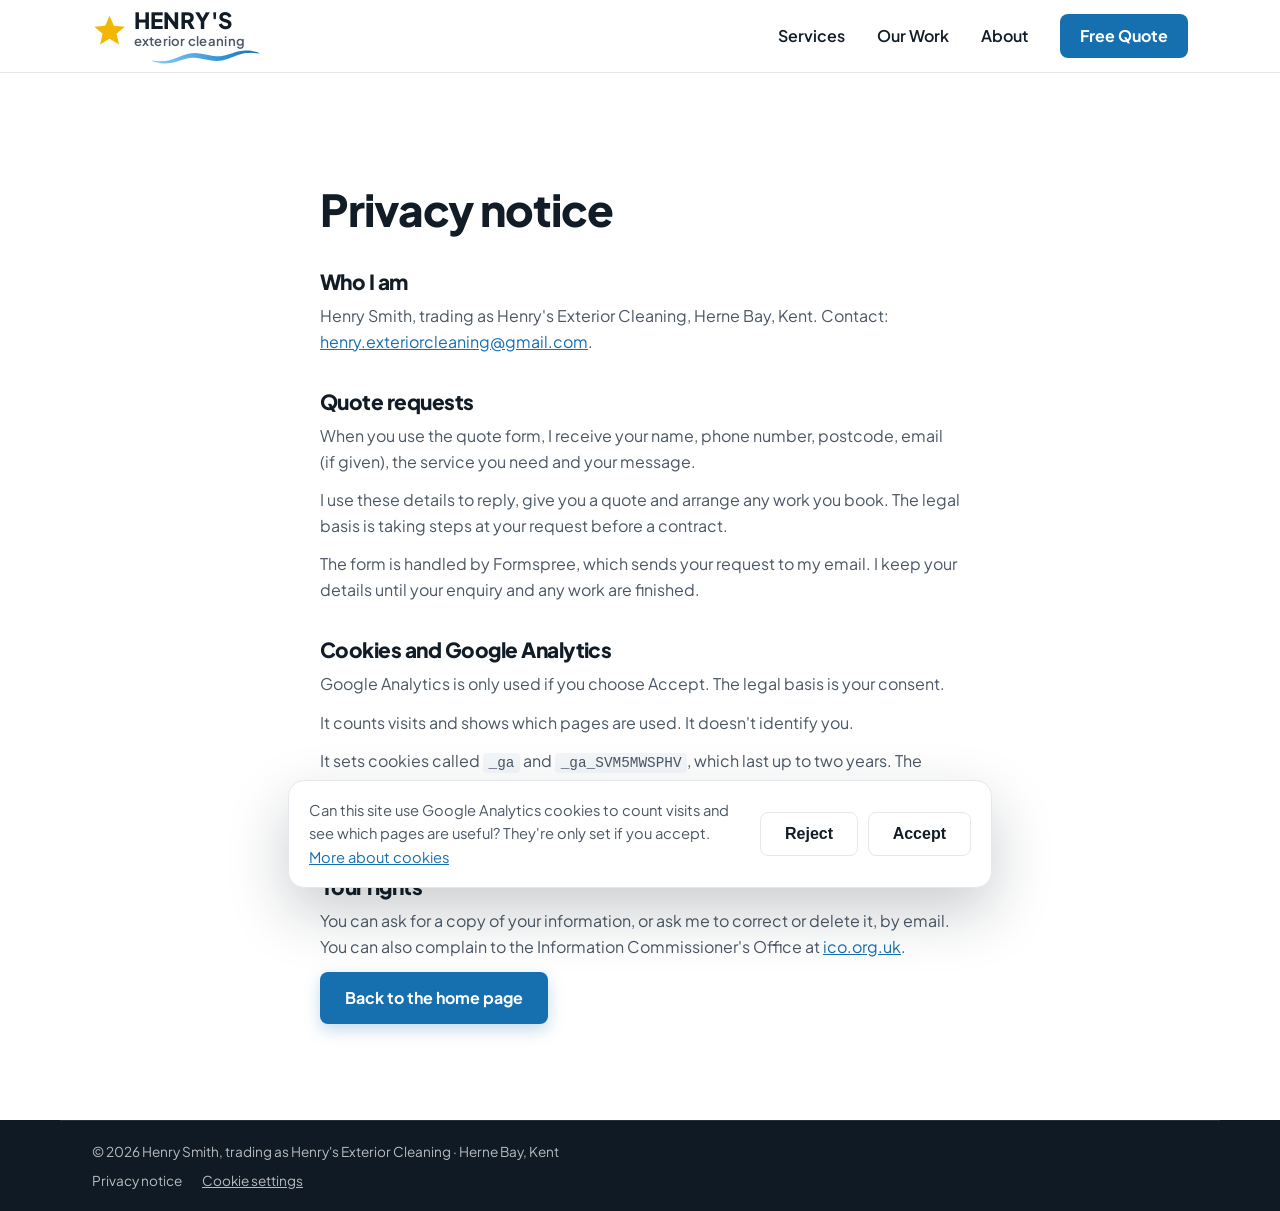
==== commit 39eaa340: "Privacy notice: short sentences instead of bullet points Co-Authored-By: Claude Opus 5.5 <noreply@an" ====
--- a/privacy.html
+++ b/privacy.html
@@ -54,21 +54,15 @@
       <p>Henry Smith, trading as Henry's Exterior Cleaning, Herne Bay, Kent. Contact: <a href="mailto:henry.exteriorcleaning@gmail.com">henry.exteriorcleaning@gmail.com</a>.</p>
 
       <h2>Quote requests</h2>
-      <ul>
-        <li><strong>What:</strong> your name, phone, postcode, email (if given), the service and your message.</li>
-        <li><strong>Why:</strong> to reply, quote and arrange any work you book. The legal basis is taking steps at your request before a contract.</li>
-        <li><strong>Who handles it:</strong> Formspree, which sends your request to my email.</li>
-        <li><strong>How long:</strong> until your enquiry and any work are finished.</li>
-      </ul>
+      <p>When you use the quote form, I receive your name, phone number, postcode, email (if given), the service you need and your message.</p>
+      <p>I use these details to reply, give you a quote and arrange any work you book. The legal basis is taking steps at your request before a contract.</p>
+      <p>The form is handled by Formspree, which sends your request to my email. I keep your details until your enquiry and any work are finished.</p>
 
       <h2 id="cookies">Cookies and Google Analytics</h2>
-      <ul>
-        <li>Only used if you choose Accept. The legal basis is your consent.</li>
-        <li>Counts visits and shows which pages are used. It doesn't identify you.</li>
-        <li>Cookies <code>_ga</code> and <code>_ga_SVM5MWSPHV</code>, lasting up to two years.</li>
-        <li>Data goes to Google and may be processed outside the UK.</li>
-        <li>Change your choice any time: <button type="button" class="link-button" data-cookie-settings>cookie settings</button>.</li>
-      </ul>
+      <p>Google Analytics is only used if you choose Accept. The legal basis is your consent.</p>
+      <p>It counts visits and shows which pages are used. It doesn't identify you.</p>
+      <p>It sets cookies called <code>_ga</code> and <code>_ga_SVM5MWSPHV</code>, which last up to two years. The data goes to Google and may be processed outside the UK.</p>
+      <p>You can change your choice at any time in <button type="button" class="link-button" data-cookie-settings>cookie settings</button>.</p>
 
       <h2>Your rights</h2>
       <p>You can ask for a copy of your information, or ask me to correct or delete it, by email. You can also complain to the Information Commissioner's Office at <a href="https://ico.org.uk/make-a-complaint/" target="_blank" rel="noopener">ico.org.uk</a>.</p>
--- a/css/style.css
+++ b/css/style.css
@@ -1096,12 +1096,6 @@
   margin-top: 0.8rem;
 }
 
-.legal ul {
-  display: grid;
-  gap: 0.5rem;
-  padding-left: 1.2rem;
-}
-
 .legal code {
   font-size: 0.9em;
   padding: 0.1rem 0.35rem;
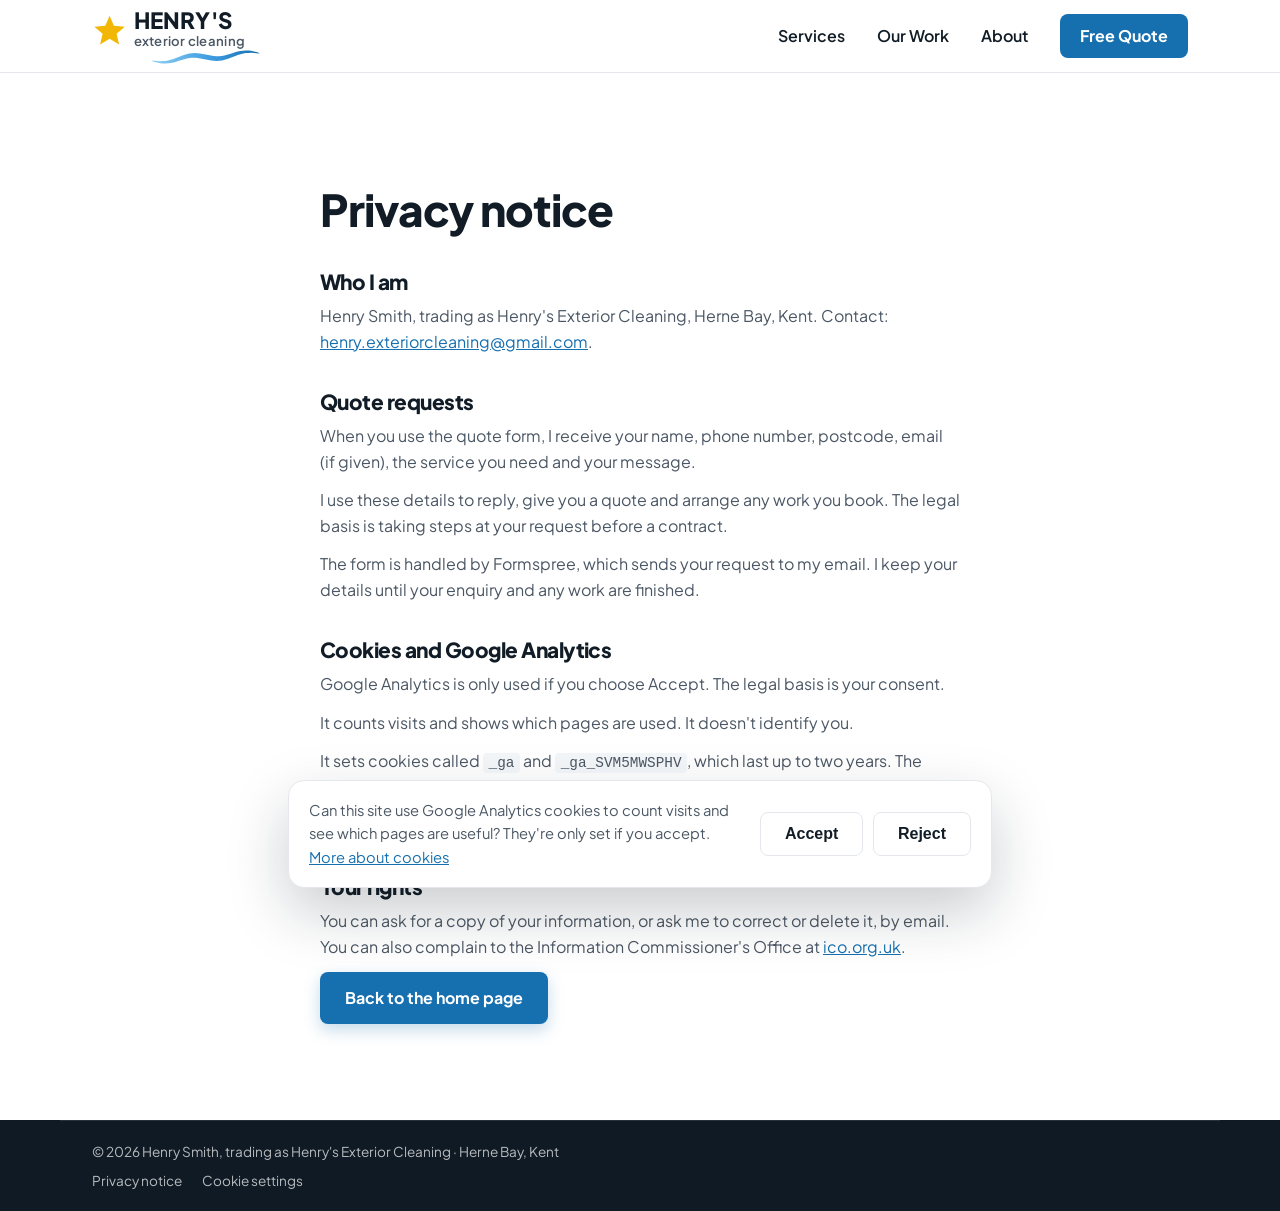
==== commit 3da5ca5a: "Cookie banner: Accept on the left, Reject on the right Co-Authored-By: Claude Opus 5.5 <noreply@anth" ====
--- a/privacy.html
+++ b/privacy.html
@@ -85,8 +85,8 @@
   <div class="cookie-banner" id="cookie-banner" role="region" aria-label="Cookie choices" hidden>
     <p>Can this site use Google Analytics cookies to count visits and see which pages are useful? They're only set if you accept. <a href="#cookies">More about cookies</a></p>
     <div class="cookie-actions">
+      <button type="button" class="btn btn-secondary" data-consent="granted">Accept</button>
       <button type="button" class="btn btn-secondary" data-consent="denied">Reject</button>
-      <button type="button" class="btn btn-secondary" data-consent="granted">Accept</button>
     </div>
   </div>
 
--- a/css/style.css
+++ b/css/style.css
@@ -1009,6 +1009,7 @@
 .footer-legal a,
 .footer-legal .link-button {
   color: rgba(255, 255, 255, 0.7);
+  text-decoration: none;
 }
 
 .footer-legal a:hover,
@@ -1109,6 +1110,25 @@
 
 .site-footer--simple {
   padding-top: 0;
+}
+
+/* Thank-you page after a quote request */
+.thanks h1 {
+  margin-bottom: 1rem;
+}
+
+.thanks-actions {
+  display: flex;
+  flex-wrap: wrap;
+  gap: 0.75rem;
+  margin-top: 1.75rem;
+}
+
+.form-error {
+  margin-top: 0.75rem;
+  font-size: 0.9rem;
+  text-align: center;
+  color: var(--heading);
 }
 
 /* Pages without the call/WhatsApp bar don't need space for it */
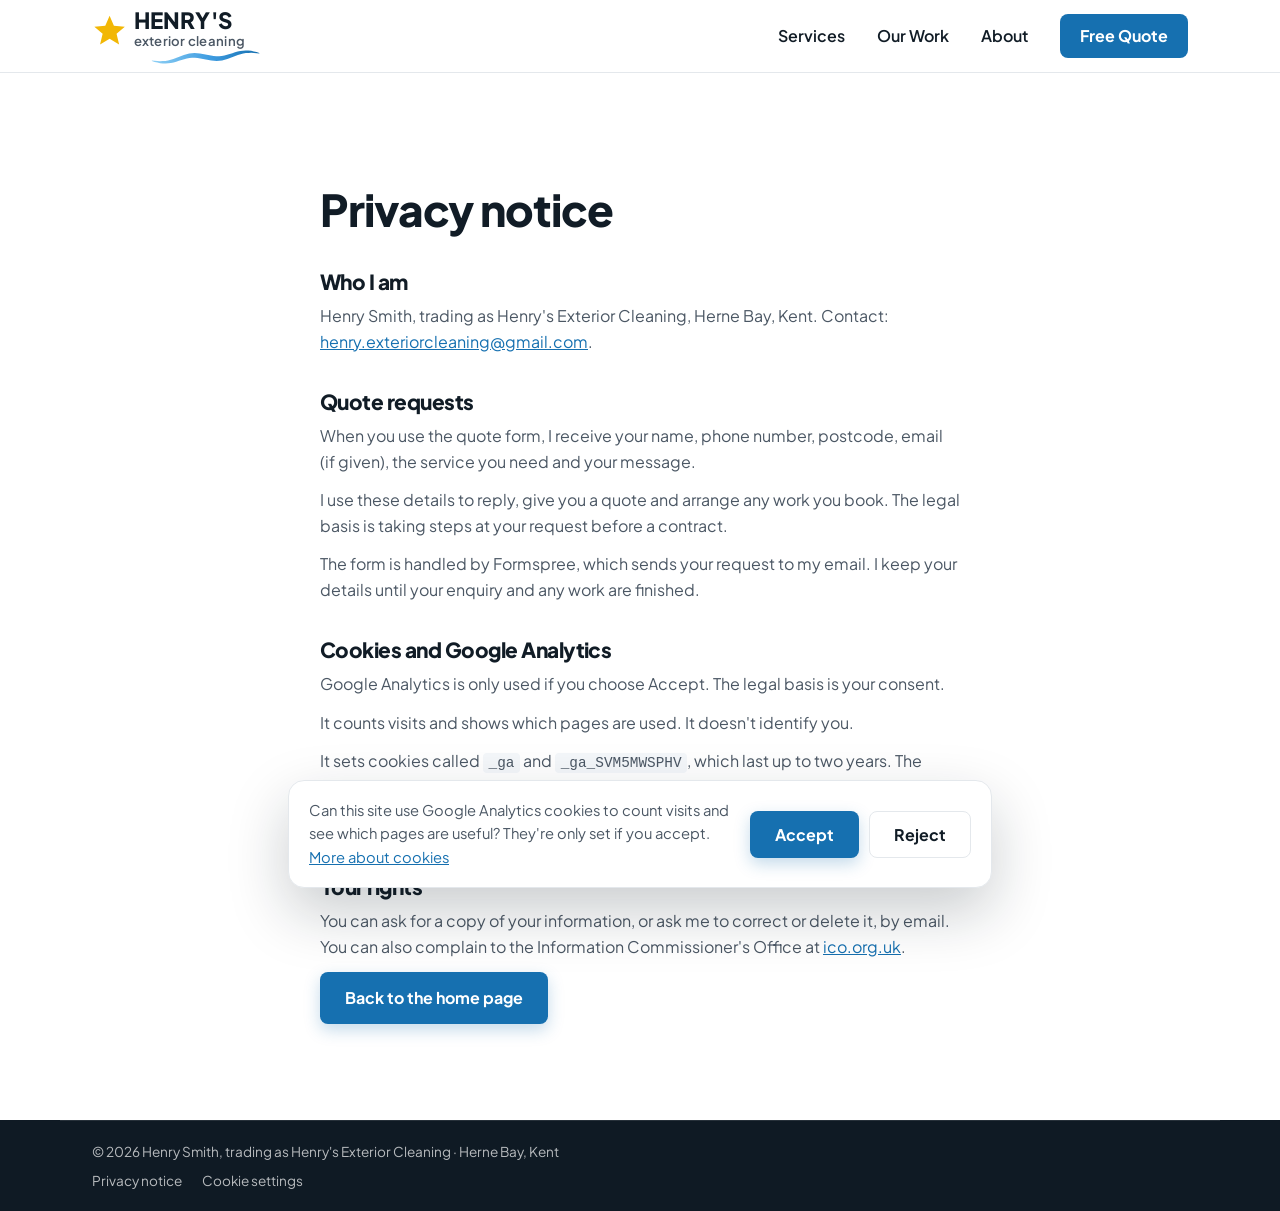
==== commit b2c8b3c6: "Cookie banner: blue Accept, white Reject; buttons use the site font Accept and Reject stay the same " ====
--- a/privacy.html
+++ b/privacy.html
@@ -85,7 +85,7 @@
   <div class="cookie-banner" id="cookie-banner" role="region" aria-label="Cookie choices" hidden>
     <p>Can this site use Google Analytics cookies to count visits and see which pages are useful? They're only set if you accept. <a href="#cookies">More about cookies</a></p>
     <div class="cookie-actions">
-      <button type="button" class="btn btn-secondary" data-consent="granted">Accept</button>
+      <button type="button" class="btn btn-primary" data-consent="granted">Accept</button>
       <button type="button" class="btn btn-secondary" data-consent="denied">Reject</button>
     </div>
   </div>
--- a/css/style.css
+++ b/css/style.css
@@ -110,9 +110,11 @@
   padding: 0.75rem 1.5rem;
   border-radius: var(--radius);
   border: 1px solid transparent;
+  font-family: inherit;
   font-weight: 700;
   font-size: 1rem;
   text-decoration: none;
+  cursor: pointer;
   transition: background-color 0.2s, border-color 0.2s, color 0.2s;
 }
 
